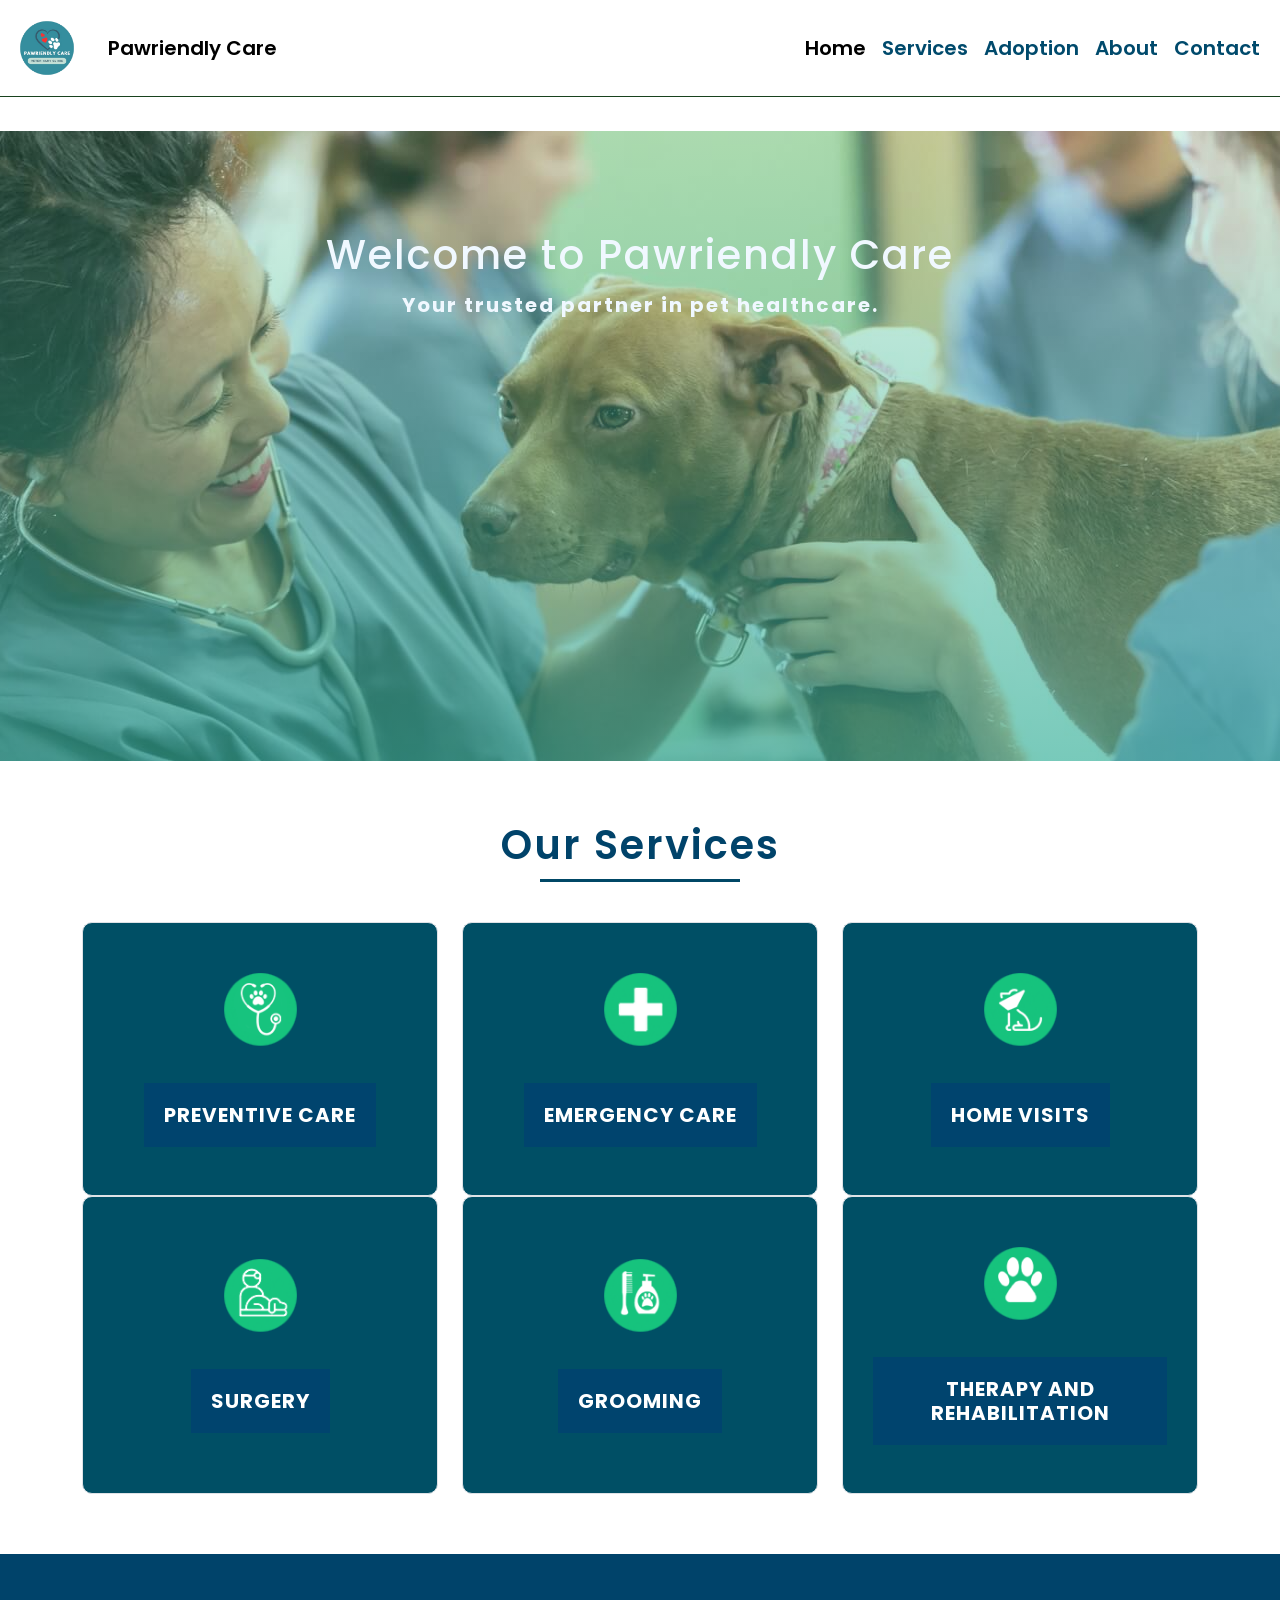
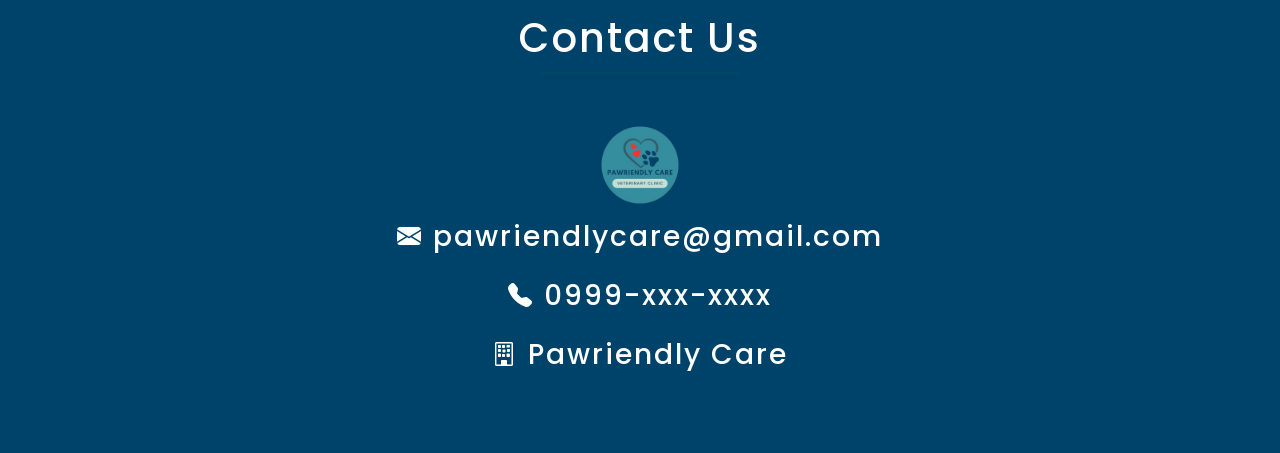
==== CASE STUDY (PAWRIENDLY CARE)/index.html @ e3a17470 "Add files via upload" ====
<!doctype html>
<html lang="en">

<head>
  <meta charset="utf-8">
  <meta name="viewport" content="width=device-width, initial-scale=1">
  <title>Pawriendly Care</title>
  <link rel="shortcut icon" type="image/x-icon" href="Pics/vetLogo.png">
  <link href="https://cdn.jsdelivr.net/npm/bootstrap@5.3.3/dist/css/bootstrap.min.css" rel="stylesheet"
    integrity="sha384-QWTKZyjpPEjISv5WaRU9OFeRpok6YctnYmDr5pNlyT2bRjXh0JMhjY6hW+ALEwIH" crossorigin="anonymous">
  <link
    href="https://fonts.googleapis.com/css2?family=Poppins:ital,wght@0,100;0,200;0,300;0,400;0,500;0,600;0,700;0,800&display=swap"
    rel="stylesheet">
  <link rel="stylesheet" href="https://cdn.jsdelivr.net/npm/bootstrap-icons@1.3.0/font/bootstrap-icons.css">
  <link rel="stylesheet" href="style.css">
  <script src="https://cdn.jsdelivr.net/npm/bootstrap@5.3.3/dist/js/bootstrap.bundle.min.js"
    integrity="sha384-YvpcrYf0tY3lHB60NNkmXc5s9fDVZLESaAA55NDzOxhy9GkcIdslK1eN7N6jIeHz" crossorigin="anonymous"></script>
</head>

<body data-bs-spy="scroll" data-bs-target=".navbar">
  <!-- Navigation -->
  <nav class="navbar navbar-expand-lg navbar-light bg-white">
    <div class="container-fluid">
      <a class="navbar-brand" href="#">
        <img class="icon" src="Pics/vetLogo.png" style="height: 70px; width: 70px;" alt="Logo">
        <a class="nav-link" href="index.html" style="color: black;">Pawriendly Care</a>
      </a>
      <button class="navbar-toggler" type="button" data-bs-toggle="collapse" data-bs-target="#navbarNav"
        aria-controls="navbarNav" aria-expanded="false" aria-label="Toggle navigation">
        <span class="navbar-toggler-icon"></span>
      </button>
      <div class="collapse navbar-collapse sticky-bar" id="navbarNav">
        <ul class="navbar-nav ms-auto">
          <li class="nav-item">
            <a class="nav-link" href="index.html#home">Home</a>
          </li>
          <li class="nav-item">
            <a class="nav-link" href="index.html#services">Services</a>
          </li>
          <li class="nav-item">
            <a class="nav-link" href="adoption.html#adoption">Adoption</a>
          </li>
          <li class="nav-item">
            <a class="nav-link" href="about.html#about">About</a>
          </li>
          <li class="nav-item">
            <a class="nav-link" href="index.html#contact">Contact</a>
          </li>
        </ul>
      </div>
    </div>
  </nav>
  

  <section id="home">
    <div class="container">
      <div class="row">
        <div class="col-12">
          <h1>Welcome to Pawriendly Care</h1>
          <p>Your trusted partner in pet healthcare.</p>
        </div>
      </div>
    </div>
  </section>

  <section id="services">
    <div class="container">
      <div class="row">
        <div class="col-12 section-intro">
          <h1 style="color: #00436a; font-weight: 600;">Our Services</h1>
          <div class="hline"></div>
        </div>
      </div>
      <div class="row">
        <!-- Service boxes here -->
        <div class="col-md-4">
          <div class="icon-box" data-service="Preventive Care" data-bs-toggle="modal" data-bs-target="#serviceModal">
            <img src="Pics/icon_PREVENTIVE-CARE.png" alt="Preventive Care Icon" style="width: 90px; height: 90px; margin-bottom: 15px;">
            <h4>Preventive Care</h4>
          </div>
        </div>
        <div class="col-md-4">
          <div class="icon-box" data-service="Emergency Care" data-bs-toggle="modal" data-bs-target="#serviceModal">
            <img src="Pics/icon_EMERGENCY.png" alt="Emergency Icon" style="width: 90px; height: 90px; margin-bottom: 15px;">
            <h4>Emergency Care</h4>
          </div>
        </div>
        <div class="col-md-4">
          <div class="icon-box" data-service="Home Visits" data-bs-toggle="modal" data-bs-target="#serviceModal">
            <img src="Pics/icon_OUTPATIENT-INPATIENT.png" alt="Home Visits Icon" style="width: 90px; height: 90px; margin-bottom: 15px;">
            <h4>Home Visits</h4>
          </div>
        </div>
        <div class="col-md-4">
          <div class="icon-box" data-service="Surgery" data-bs-toggle="modal" data-bs-target="#serviceModal">
            <img src="Pics/icon_SURGERY.png" alt="Surgery Icon" style="width: 90px; height: 90px; margin-bottom: 15px;">
            <h4>Surgery</h4>
          </div>
        </div>
        <div class="col-md-4">
          <div class="icon-box" data-service="Grooming" data-bs-toggle="modal" data-bs-target="#serviceModal">
            <img src="Pics/icon_GROOMING.png" alt="Grooming Icon" style="width: 90px; height: 90px; margin-bottom: 15px;">
            <h4>Grooming</h4>
          </div>
        </div>
        <div class="col-md-4">
          <div class="icon-box" data-service="Therapy and Rehabilitation" data-bs-toggle="modal" data-bs-target="#serviceModal">
            <img src="Pics/icon_REHAB.png" alt="Rehab Icon" style="width: 90px; height: 90px; margin-bottom: 15px;">
            <h4>Therapy and Rehabilitation</h4>
          </div>
        </div>
      </div>
    </div>
  </section>
  <section id="contact">
    <div class="container">
      <div class="row">
        <div class="col-12 section-intro">
          <h1>Contact Us</h1>
          <div class="hline"></div>
        </div>
      </div>
      <div class="row">
        <div class="col-md-12 text-center">
          <img class="icon" src="./Pics/vetLogo.png" style="height: 100px; width: 100px;" alt="Logo">
          <div class="d-flex align-items-center justify-content-center mb-3">
            <i class="bi bi-envelope-fill" style="font-size: 1.5rem; margin-right: 10px;"></i>
            <h3 class="m-0">pawriendlycare@gmail.com</h3>
          </div>
          <div class="d-flex align-items-center justify-content-center mb-3">
            <i class="bi bi-telephone-fill" style="font-size: 1.5rem; margin-right: 10px;"></i>
            <h3 class="m-0">0999-xxx-xxxx</h3>
          </div>
          <div class="d-flex align-items-center justify-content-center mb-3">
            <i class="bi bi-building" style="font-size: 1.5rem; margin-right: 10px;"></i>
            <h3 class="m-0">Pawriendly Care</h3>
          </div>
        </div>
      </div>
    </div>
  </section>
  
  <link rel="stylesheet" href="https://cdn.jsdelivr.net/npm/bootstrap-icons/font/bootstrap-icons.css">
  
  <!-- Service Modal -->
  <div class="modal fade" id="serviceModal" tabindex="-1" aria-labelledby="serviceModalLabel" aria-hidden="true">
    <div class="modal-dialog">
      <div class="modal-content">
        <div class="modal-header">
          <h5 class="modal-title" id="serviceModalLabel">Service</h5>
          <button type="button" class="btn-close" data-bs-dismiss="modal" aria-label="Close"></button>
        </div>
        <div class="modal-body" id="serviceModalBody">
          <!-- Service description will be injected here by JavaScript -->
        </div>
        <div class="modal-footer">
          <button type="button" class="btn btn-primary" id="viewBranchesButton" data-bs-toggle="modal"
            data-bs-target="#branchModal" style="display: none;">View Branches</button>
        </div>
      </div>
    </div>
  </div>

  <!-- Branch Modal -->
  <div class="modal fade" id="branchModal" tabindex="-1" aria-labelledby="branchModalLabel" aria-hidden="true">
    <div class="modal-dialog">
      <div class="modal-content">
        <div class="modal-header">
          <h5 class="modal-title" id="branchModalLabel">Branches</h5>
          <button type="button" class="btn-close" data-bs-dismiss="modal" aria-label="Close"></button>
        </div>
        <div class="modal-body" id="branchModalBody">
          <!-- Branch information will be injected here by JavaScript -->
        </div>
      </div>
    </div>
  </div>

  <script>
    const serviceDescriptions = {
      "Preventive Care": {
        description: "Prevention is the key to your pet’s health. Our wellness programs start with a comprehensive physical exam and includes a vaccination program, internal and external parasite control and prevention, and advice on general pet care and nutrition for all life stages.",
        image: "Pics/preventive_care.jpg"
      },
      "Emergency Care": {
        description: "We provide 24/7 emergency care services to handle any urgent medical needs your pet may have. If your pet is experiencing a life-threatening emergency and needs to be seen immediately. Our veterinarian on duty can assess the nature of the emergency and give you advice while you are on your way. Emergency fees apply. View our Branches",
        image: "Pics/emergency_care.jpg"
      },
      "Home Visits": {
        description: "Our home visit services allow your pet to receive veterinary care in the comfort of your home.In general, we recommend you visit a comprehensively equipped and staffed practice near you if your pet is ill. However, we do understand there are occasions where this might not be possible. To help make life less stressful for everyone, we offer visits at home to ensure your pet receives exceptional care, no matter the circumstance.",
        image: "Pics/home_visits.jpg"
      },
      "Surgery": {
        description: "Our teams of veterinary surgeons perform routine elective procedures like spaying and neutering, as well as complicated soft-tissue and orthopedic surgeries, following the strictest surgical guidelines to minimize risks and complications and to produce positive outcomes.",
        image: "Pics/surgery.jpg"
      },
      "Grooming": {
        description: "We offer comprehensive grooming packages for both dogs and cats, as well as short- and long-term accommodation packages for owners who need to leave their pets in our care temporarily. We also have in-house pet stores that are one-stop shops for all pet needs, from food to accessories.",
        image: "Pics/grooming.jpg"
      },
      "Therapy and Rehabilitation": {
        description: "We have different programs to increase mobility, reduce pain and promote healing from surgery, injury or chronic conditions. Should clients prefer non-invasive, drug-free treatments for their pets, we recommend procedures such as laser therapy, ultrasound therapy, hydrotherapy and electrostimulation.",
        image: "Pics/therapy_rehabilitation.jpg"
      }
    };

    const branchInformation = {
      "Preventive Care": "<ul><li>Duhone Pawriendly Care Clinic</li><li>Manila Clinic</li><li>Eastwood Clinic</li><li>Bulacan Clinic</li></ul>",
      "Emergency Care": "<ul><li>Duhone Pawriendly Care Clinic</li><li>Manila Clinic</li><li>Eastwood Clinic</li></ul>",
      "Home Visits": "<ul><li>Duhone Pawriendly Care Clinic</li><li>Eastwood Clinic</li><li>Bulacan Clinic</li></ul>",
      "Surgery": "<ul><li>Duhone Pawriendly Care Clinic</li><li>Manila Clinic</li><li>Eastwood Clinic</li></ul>",
      "Grooming": "<ul><li>Duhone Pawriendly Care Clinic</li><li>Eastwood Clinic</li><li>Bulacan Clinic</li></ul>",
      "Therapy and Rehabilitation": "<ul><li>Duhone Pawriendly Care Clinic</li><li>Eastwood Clinic</li><li>Manila Clinic</li><li>Bulacan Clinic</li></ul>"
    };

    document.getElementById('serviceModal').addEventListener('show.bs.modal', function (event) {
      const button = event.relatedTarget;
      const service = button.getAttribute('data-service');
      const modalTitle = document.getElementById('serviceModalLabel');
      const modalBody = document.getElementById('serviceModalBody');
      const viewBranchesButton = document.getElementById('viewBranchesButton');
      

      modalTitle.textContent = service;
      modalBody.innerHTML = `<p>${serviceDescriptions[service].description}</p><img src="${serviceDescriptions[service].image}" alt="${service}" class="img-fluid">`;
      viewBranchesButton.style.display = 'inline-block';
      viewBranchesButton.setAttribute('data-service', service);
      
    });

    document.getElementById('branchModal').addEventListener('show.bs.modal', function (event) {
      const button = event.relatedTarget;
      const service = button.getAttribute('data-service');
      const modalTitle = document.getElementById('branchModalLabel');
      const modalBody = document.getElementById('branchModalBody');
      
      modalTitle.textContent = `${service} - Branches`;
      modalBody.innerHTML = branchInformation[service];
    });

    document.getElementById('bookNowButton').addEventListener('click', function () {
      const service = this.getAttribute('data-service');
      const bookingPage = `${service.replace(/ /g, "_").toLowerCase()}_booking.html`;
      window.location.href = bookingPage;
    });
  </script>
</body>

</html>
---- CASE STUDY (PAWRIENDLY CARE)/style.css ----
@import url('https://fonts.googleapis.com/css2?family=Poppins:ital,wght@0,100;0,200;0,300;0,400;0,500;0,600;0,700;0,800;0,900;1,100;1,200;1,300;1,400;1,500;1,600;1,700;1,800;1,900&display=swap');

body {
    line-height: 1.8;
    color: aliceblue;
    font-size: 20px;
    font-family: 'Poppins';
}

h4, h5, h6 {
    font-weight: 700;
    padding: 20px;
    margin:10 px auto 0 auto;
    background-color: #00446e;
    letter-spacing: 1px;
    text-transform: uppercase;
    color: rgb(255, 255, 255);
}
a {
    font-weight: 500;;
    transition: all 0.5s ease;
    font-family: 'Poppins';
}

a:hover {
    animation: hoverEffect 0.2s forwards;
}

img {
    width: 100%;
}

small {
    font-size: 12px;
    letter-spacing: 2px;
    font-weight: 700;
} 

section {
    padding-top: 60px;
    letter-spacing: 2px;
    font-weight: 700;
    animation: fadeIn 2s ease-in;
}

#home {
    min-height: 70vh;
    background: linear-gradient(rgba(143, 234, 155, 0.173), #37af9bc7), url(Pics/vet3.jpg);
    background-size: cover;
    background-position: center;
    background-attachment: fixed;
    background-repeat: no-repeat;   
    font-family: 'Poppins';
}

.logo {
    transform: scale(23px);
    animation: bounce 2s infinite;
}

.section-intro.hline {
    width:70px;
    height:80px;
    background-color: rgb(1, 83, 88);

}

#services {
    padding: 50px 0; 
    background-color: #2b7991; 
    text-align: center;
  }
  .hline {
    width: 200px;
    height: 3px;
    background: #004766;
    margin: 10px auto 0 auto;
  }
  body {
    font-family: 'Poppins', sans-serif;
    font-weight: 600;
  }

  .navbar {
    border-bottom: 1px solid #18421e;
    position: fixed; /* Change position to fixed */
    top: 0;
    width: 100%;
    z-index: 1030;
    background-color: #ffffff; /* Added background color */
}

.navbar-brand {
    display: flex;
    align-items: center;
    color: #004a6c; /* Changed navbar brand color */
    font-weight: 700; /* Added font weight */
}

.navbar-brand img {
    margin-right: 10px;
}

.navbar-nav .nav-link {
    transition: color 0.3s;
    color: #004a6c; /* Changed nav link color */
    font-weight: 600; /* Added font weight */
}

.navbar-nav .nav-link:hover {
    color: #007bff;
}

.navbar-light .navbar .nav-link.active {
    color: #67ad67;
}


body {
    padding-top: 56px; /* Adjust according to your navbar height */
}

  #home {
    padding: 100px 0;
    background-color: #0400f9;
    text-align: center;
    margin-top: 75px;
  }

  #services {
    padding: 60px 0;
    background-color: #ffffff;
  }

  .section-intro {
    margin-bottom: 40px;
    text-align: center;
  }

  .icon-box {
    display: flex;
    flex-direction: column;
    justify-content: center;
    align-items: center;
    background-color: #004f65;
    border: 1px solid #dee2e6;
    border-radius: 10px;
    padding: 30px;
    margin-bottom: 20px;
    text-align: center;
    cursor: pointer;
    transition: transform 0.2s;
    height: 100%;
    color: #333;
  }

  .icon-box:hover {
    transform: scale(1.05);
  }

  .icon-box i {
    font-size: 2rem;
    margin-bottom: 15px;
  }

  .icon-box h4 {
    margin-top: 15px;
    font-size: 1.25rem;
  }

  #about,
  #contact {
    padding: 60px 0;
    background-color: #00436a;
    color: white;
  }

  .modal-body {
    color: black;
    font-weight: 500;
  }
  

/* Keyframes for animations */

@keyframes fadeIn {
    from {
        opacity: 0;
    }
    to {
        opacity: 1;
    }
}

@keyframes slideIn {
    from {
        transform: translateX(-100%);
        opacity: 0;
    }
    to {
        transform: translateX(0);
        opacity: 1;
    }
}

@keyframes bounce {
    0%, 20%, 50%, 80%, 100% {
        transform: translateY(0);
    }
    40% {
        transform: translateY(-30px);
    }
    60% {
        transform: translateY(-15px);
    }
}

@keyframes hoverEffect {
    from {
        color: rgb(0, 129, 151);
    }
    to {
        color: rgb(103, 173, 103);
    }
}
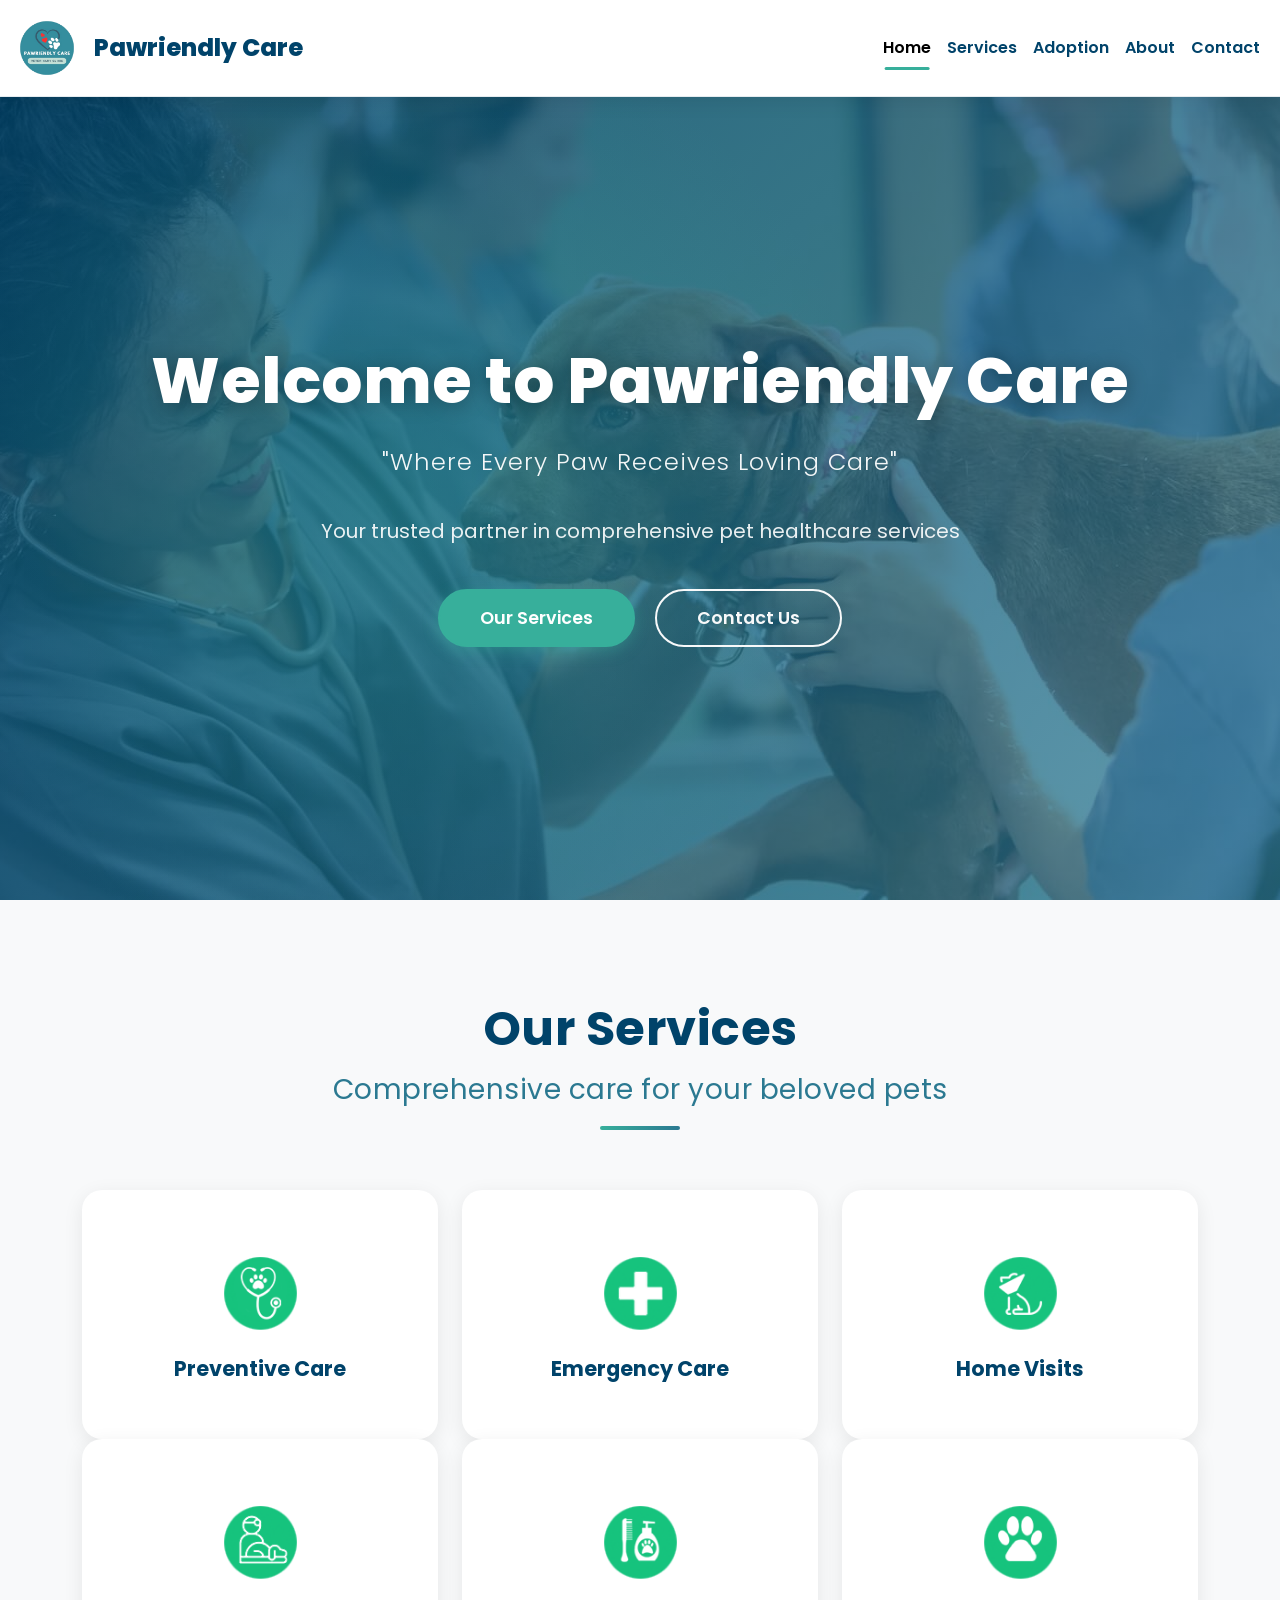
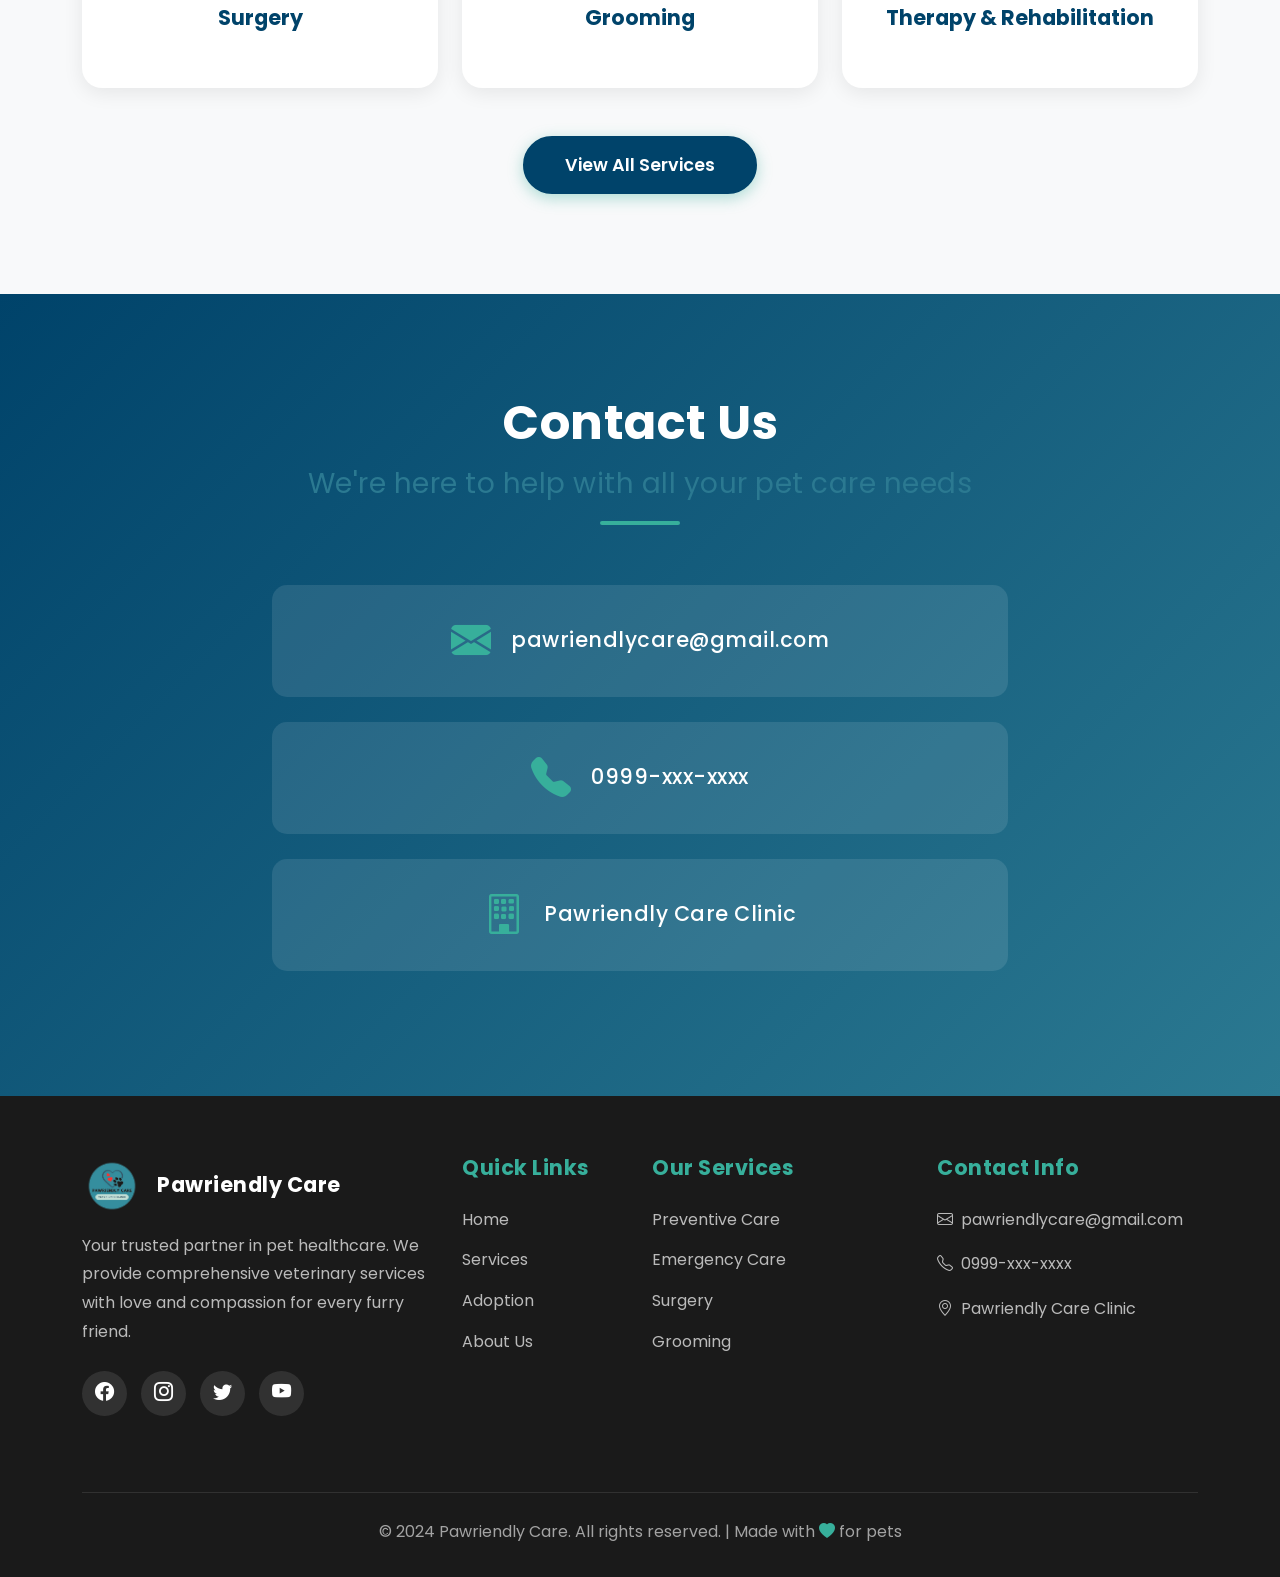
==== commit aa156ddc: "MEH" ====
--- a/CASE STUDY (PAWRIENDLY CARE)/index.html
+++ b/CASE STUDY (PAWRIENDLY CARE)/index.html
@@ -1,249 +1,319 @@
-<!doctype html>
-<html lang="en">
-
-<head>
-  <meta charset="utf-8">
-  <meta name="viewport" content="width=device-width, initial-scale=1">
-  <title>Pawriendly Care</title>
-  <link rel="shortcut icon" type="image/x-icon" href="Pics/vetLogo.png">
-  <link href="https://cdn.jsdelivr.net/npm/bootstrap@5.3.3/dist/css/bootstrap.min.css" rel="stylesheet"
-    integrity="sha384-QWTKZyjpPEjISv5WaRU9OFeRpok6YctnYmDr5pNlyT2bRjXh0JMhjY6hW+ALEwIH" crossorigin="anonymous">
-  <link
-    href="https://fonts.googleapis.com/css2?family=Poppins:ital,wght@0,100;0,200;0,300;0,400;0,500;0,600;0,700;0,800&display=swap"
-    rel="stylesheet">
-  <link rel="stylesheet" href="https://cdn.jsdelivr.net/npm/bootstrap-icons@1.3.0/font/bootstrap-icons.css">
-  <link rel="stylesheet" href="style.css">
-  <script src="https://cdn.jsdelivr.net/npm/bootstrap@5.3.3/dist/js/bootstrap.bundle.min.js"
-    integrity="sha384-YvpcrYf0tY3lHB60NNkmXc5s9fDVZLESaAA55NDzOxhy9GkcIdslK1eN7N6jIeHz" crossorigin="anonymous"></script>
-</head>
-
-<body data-bs-spy="scroll" data-bs-target=".navbar">
-  <!-- Navigation -->
-  <nav class="navbar navbar-expand-lg navbar-light bg-white">
-    <div class="container-fluid">
-      <a class="navbar-brand" href="#">
-        <img class="icon" src="Pics/vetLogo.png" style="height: 70px; width: 70px;" alt="Logo">
-        <a class="nav-link" href="index.html" style="color: black;">Pawriendly Care</a>
-      </a>
-      <button class="navbar-toggler" type="button" data-bs-toggle="collapse" data-bs-target="#navbarNav"
-        aria-controls="navbarNav" aria-expanded="false" aria-label="Toggle navigation">
-        <span class="navbar-toggler-icon"></span>
-      </button>
-      <div class="collapse navbar-collapse sticky-bar" id="navbarNav">
-        <ul class="navbar-nav ms-auto">
-          <li class="nav-item">
-            <a class="nav-link" href="index.html#home">Home</a>
-          </li>
-          <li class="nav-item">
-            <a class="nav-link" href="index.html#services">Services</a>
-          </li>
-          <li class="nav-item">
-            <a class="nav-link" href="adoption.html#adoption">Adoption</a>
-          </li>
-          <li class="nav-item">
-            <a class="nav-link" href="about.html#about">About</a>
-          </li>
-          <li class="nav-item">
-            <a class="nav-link" href="index.html#contact">Contact</a>
-          </li>
-        </ul>
-      </div>
-    </div>
-  </nav>
-  
-
-  <section id="home">
-    <div class="container">
-      <div class="row">
-        <div class="col-12">
-          <h1>Welcome to Pawriendly Care</h1>
-          <p>Your trusted partner in pet healthcare.</p>
-        </div>
-      </div>
-    </div>
-  </section>
-
-  <section id="services">
-    <div class="container">
-      <div class="row">
-        <div class="col-12 section-intro">
-          <h1 style="color: #00436a; font-weight: 600;">Our Services</h1>
-          <div class="hline"></div>
-        </div>
-      </div>
-      <div class="row">
-        <!-- Service boxes here -->
-        <div class="col-md-4">
-          <div class="icon-box" data-service="Preventive Care" data-bs-toggle="modal" data-bs-target="#serviceModal">
-            <img src="Pics/icon_PREVENTIVE-CARE.png" alt="Preventive Care Icon" style="width: 90px; height: 90px; margin-bottom: 15px;">
-            <h4>Preventive Care</h4>
-          </div>
-        </div>
-        <div class="col-md-4">
-          <div class="icon-box" data-service="Emergency Care" data-bs-toggle="modal" data-bs-target="#serviceModal">
-            <img src="Pics/icon_EMERGENCY.png" alt="Emergency Icon" style="width: 90px; height: 90px; margin-bottom: 15px;">
-            <h4>Emergency Care</h4>
-          </div>
-        </div>
-        <div class="col-md-4">
-          <div class="icon-box" data-service="Home Visits" data-bs-toggle="modal" data-bs-target="#serviceModal">
-            <img src="Pics/icon_OUTPATIENT-INPATIENT.png" alt="Home Visits Icon" style="width: 90px; height: 90px; margin-bottom: 15px;">
-            <h4>Home Visits</h4>
-          </div>
-        </div>
-        <div class="col-md-4">
-          <div class="icon-box" data-service="Surgery" data-bs-toggle="modal" data-bs-target="#serviceModal">
-            <img src="Pics/icon_SURGERY.png" alt="Surgery Icon" style="width: 90px; height: 90px; margin-bottom: 15px;">
-            <h4>Surgery</h4>
-          </div>
-        </div>
-        <div class="col-md-4">
-          <div class="icon-box" data-service="Grooming" data-bs-toggle="modal" data-bs-target="#serviceModal">
-            <img src="Pics/icon_GROOMING.png" alt="Grooming Icon" style="width: 90px; height: 90px; margin-bottom: 15px;">
-            <h4>Grooming</h4>
-          </div>
-        </div>
-        <div class="col-md-4">
-          <div class="icon-box" data-service="Therapy and Rehabilitation" data-bs-toggle="modal" data-bs-target="#serviceModal">
-            <img src="Pics/icon_REHAB.png" alt="Rehab Icon" style="width: 90px; height: 90px; margin-bottom: 15px;">
-            <h4>Therapy and Rehabilitation</h4>
-          </div>
-        </div>
-      </div>
-    </div>
-  </section>
-  <section id="contact">
-    <div class="container">
-      <div class="row">
-        <div class="col-12 section-intro">
-          <h1>Contact Us</h1>
-          <div class="hline"></div>
-        </div>
-      </div>
-      <div class="row">
-        <div class="col-md-12 text-center">
-          <img class="icon" src="./Pics/vetLogo.png" style="height: 100px; width: 100px;" alt="Logo">
-          <div class="d-flex align-items-center justify-content-center mb-3">
-            <i class="bi bi-envelope-fill" style="font-size: 1.5rem; margin-right: 10px;"></i>
-            <h3 class="m-0">pawriendlycare@gmail.com</h3>
-          </div>
-          <div class="d-flex align-items-center justify-content-center mb-3">
-            <i class="bi bi-telephone-fill" style="font-size: 1.5rem; margin-right: 10px;"></i>
-            <h3 class="m-0">0999-xxx-xxxx</h3>
-          </div>
-          <div class="d-flex align-items-center justify-content-center mb-3">
-            <i class="bi bi-building" style="font-size: 1.5rem; margin-right: 10px;"></i>
-            <h3 class="m-0">Pawriendly Care</h3>
-          </div>
-        </div>
-      </div>
-    </div>
-  </section>
-  
-  <link rel="stylesheet" href="https://cdn.jsdelivr.net/npm/bootstrap-icons/font/bootstrap-icons.css">
-  
-  <!-- Service Modal -->
-  <div class="modal fade" id="serviceModal" tabindex="-1" aria-labelledby="serviceModalLabel" aria-hidden="true">
-    <div class="modal-dialog">
-      <div class="modal-content">
-        <div class="modal-header">
-          <h5 class="modal-title" id="serviceModalLabel">Service</h5>
-          <button type="button" class="btn-close" data-bs-dismiss="modal" aria-label="Close"></button>
-        </div>
-        <div class="modal-body" id="serviceModalBody">
-          <!-- Service description will be injected here by JavaScript -->
-        </div>
-        <div class="modal-footer">
-          <button type="button" class="btn btn-primary" id="viewBranchesButton" data-bs-toggle="modal"
-            data-bs-target="#branchModal" style="display: none;">View Branches</button>
-        </div>
-      </div>
-    </div>
-  </div>
-
-  <!-- Branch Modal -->
-  <div class="modal fade" id="branchModal" tabindex="-1" aria-labelledby="branchModalLabel" aria-hidden="true">
-    <div class="modal-dialog">
-      <div class="modal-content">
-        <div class="modal-header">
-          <h5 class="modal-title" id="branchModalLabel">Branches</h5>
-          <button type="button" class="btn-close" data-bs-dismiss="modal" aria-label="Close"></button>
-        </div>
-        <div class="modal-body" id="branchModalBody">
-          <!-- Branch information will be injected here by JavaScript -->
-        </div>
-      </div>
-    </div>
-  </div>
-
-  <script>
-    const serviceDescriptions = {
-      "Preventive Care": {
-        description: "Prevention is the key to your pet’s health. Our wellness programs start with a comprehensive physical exam and includes a vaccination program, internal and external parasite control and prevention, and advice on general pet care and nutrition for all life stages.",
-        image: "Pics/preventive_care.jpg"
-      },
-      "Emergency Care": {
-        description: "We provide 24/7 emergency care services to handle any urgent medical needs your pet may have. If your pet is experiencing a life-threatening emergency and needs to be seen immediately. Our veterinarian on duty can assess the nature of the emergency and give you advice while you are on your way. Emergency fees apply. View our Branches",
-        image: "Pics/emergency_care.jpg"
-      },
-      "Home Visits": {
-        description: "Our home visit services allow your pet to receive veterinary care in the comfort of your home.In general, we recommend you visit a comprehensively equipped and staffed practice near you if your pet is ill. However, we do understand there are occasions where this might not be possible. To help make life less stressful for everyone, we offer visits at home to ensure your pet receives exceptional care, no matter the circumstance.",
-        image: "Pics/home_visits.jpg"
-      },
-      "Surgery": {
-        description: "Our teams of veterinary surgeons perform routine elective procedures like spaying and neutering, as well as complicated soft-tissue and orthopedic surgeries, following the strictest surgical guidelines to minimize risks and complications and to produce positive outcomes.",
-        image: "Pics/surgery.jpg"
-      },
-      "Grooming": {
-        description: "We offer comprehensive grooming packages for both dogs and cats, as well as short- and long-term accommodation packages for owners who need to leave their pets in our care temporarily. We also have in-house pet stores that are one-stop shops for all pet needs, from food to accessories.",
-        image: "Pics/grooming.jpg"
-      },
-      "Therapy and Rehabilitation": {
-        description: "We have different programs to increase mobility, reduce pain and promote healing from surgery, injury or chronic conditions. Should clients prefer non-invasive, drug-free treatments for their pets, we recommend procedures such as laser therapy, ultrasound therapy, hydrotherapy and electrostimulation.",
-        image: "Pics/therapy_rehabilitation.jpg"
-      }
-    };
-
-    const branchInformation = {
-      "Preventive Care": "<ul><li>Duhone Pawriendly Care Clinic</li><li>Manila Clinic</li><li>Eastwood Clinic</li><li>Bulacan Clinic</li></ul>",
-      "Emergency Care": "<ul><li>Duhone Pawriendly Care Clinic</li><li>Manila Clinic</li><li>Eastwood Clinic</li></ul>",
-      "Home Visits": "<ul><li>Duhone Pawriendly Care Clinic</li><li>Eastwood Clinic</li><li>Bulacan Clinic</li></ul>",
-      "Surgery": "<ul><li>Duhone Pawriendly Care Clinic</li><li>Manila Clinic</li><li>Eastwood Clinic</li></ul>",
-      "Grooming": "<ul><li>Duhone Pawriendly Care Clinic</li><li>Eastwood Clinic</li><li>Bulacan Clinic</li></ul>",
-      "Therapy and Rehabilitation": "<ul><li>Duhone Pawriendly Care Clinic</li><li>Eastwood Clinic</li><li>Manila Clinic</li><li>Bulacan Clinic</li></ul>"
-    };
-
-    document.getElementById('serviceModal').addEventListener('show.bs.modal', function (event) {
-      const button = event.relatedTarget;
-      const service = button.getAttribute('data-service');
-      const modalTitle = document.getElementById('serviceModalLabel');
-      const modalBody = document.getElementById('serviceModalBody');
-      const viewBranchesButton = document.getElementById('viewBranchesButton');
-      
-
-      modalTitle.textContent = service;
-      modalBody.innerHTML = `<p>${serviceDescriptions[service].description}</p><img src="${serviceDescriptions[service].image}" alt="${service}" class="img-fluid">`;
-      viewBranchesButton.style.display = 'inline-block';
-      viewBranchesButton.setAttribute('data-service', service);
-      
-    });
-
-    document.getElementById('branchModal').addEventListener('show.bs.modal', function (event) {
-      const button = event.relatedTarget;
-      const service = button.getAttribute('data-service');
-      const modalTitle = document.getElementById('branchModalLabel');
-      const modalBody = document.getElementById('branchModalBody');
-      
-      modalTitle.textContent = `${service} - Branches`;
-      modalBody.innerHTML = branchInformation[service];
-    });
-
-    document.getElementById('bookNowButton').addEventListener('click', function () {
-      const service = this.getAttribute('data-service');
-      const bookingPage = `${service.replace(/ /g, "_").toLowerCase()}_booking.html`;
-      window.location.href = bookingPage;
-    });
-  </script>
-</body>
-
-</html>
+<!doctype html>
+<html lang="en">
+
+<head>
+    <meta charset="utf-8">
+    <meta name="viewport" content="width=device-width, initial-scale=1">
+    <title>Pawriendly Care - Your Trusted Pet Healthcare Partner</title>
+    <link rel="shortcut icon" type="image/x-icon" href="Pics/vetLogo.png">
+    <link href="https://cdn.jsdelivr.net/npm/bootstrap@5.3.3/dist/css/bootstrap.min.css" rel="stylesheet"
+        integrity="sha384-QWTKZyjpPEjISv5WaRU9OFeRpok6YctnYmDr5pNlyT2bRjXh0JMhjY6hW+ALEwIH" crossorigin="anonymous">
+    <link
+        href="https://fonts.googleapis.com/css2?family=Poppins:ital,wght@0,100;0,200;0,300;0,400;0,500;0,600;0,700;0,800&display=swap"
+        rel="stylesheet">
+    <link rel="stylesheet" href="https://cdn.jsdelivr.net/npm/bootstrap-icons@1.3.0/font/bootstrap-icons.css">
+    <link rel="stylesheet" href="style.css">
+    <script src="https://cdn.jsdelivr.net/npm/bootstrap@5.3.3/dist/js/bootstrap.bundle.min.js"
+        integrity="sha384-YvpcrYf0tY3lHB60NNkmXc5s9fDVZLESaAA55NDzOxhy9GkcIdslK1eN7N6jIeHz"
+        crossorigin="anonymous"></script>
+</head>
+
+<body>
+    <!-- Navigation -->
+    <nav class="navbar navbar-expand-lg navbar-light bg-white">
+        <div class="container-fluid">
+            <a class="navbar-brand" href="index.html">
+                <img class="icon" src="Pics/vetLogo.png" style="height: 70px; width: 70px;" alt="Logo">
+                Pawriendly Care
+            </a>
+            <button class="navbar-toggler" type="button" data-bs-toggle="collapse" data-bs-target="#navbarNav"
+                aria-controls="navbarNav" aria-expanded="false" aria-label="Toggle navigation">
+                <span class="navbar-toggler-icon"></span>
+            </button>
+            <div class="collapse navbar-collapse sticky-bar" id="navbarNav">
+                <ul class="navbar-nav ms-auto">
+                    <li class="nav-item">
+                        <a class="nav-link active" aria-current="page" href="index.html">Home</a>
+                    </li>
+                    <li class="nav-item">
+                        <a class="nav-link" href="services.html">Services</a>
+                    </li>
+                    <li class="nav-item">
+                        <a class="nav-link" href="adoption.html">Adoption</a>
+                    </li>
+                    <li class="nav-item">
+                        <a class="nav-link" href="about.html">About</a>
+                    </li>
+                    <li class="nav-item">
+                        <a class="nav-link" href="#contact">Contact</a>
+                    </li>
+                </ul>
+            </div>
+        </div>
+    </nav>
+
+    <!-- Hero Section -->
+    <section id="home">
+        <div class="container">
+            <div class="row justify-content-center">
+                <div class="col-12 text-center">
+                    <h1>Welcome to Pawriendly Care</h1>
+                    <p class="slogan">"Where Every Paw Receives Loving Care"</p>
+                    <p class="subtitle">Your trusted partner in comprehensive pet healthcare services</p>
+                    <div class="mt-4">
+                        <a href="services.html" class="btn btn-primary me-3">Our Services</a>
+                        <a href="#contact" class="btn btn-outline-light">Contact Us</a>
+                    </div>
+                </div>
+            </div>
+        </div>
+    </section>
+
+    <!-- Services Preview Section -->
+    <section id="services">
+        <div class="container">
+            <div class="row">
+                <div class="col-12 section-intro">
+                    <h1>Our Services</h1>
+                    <h3>Comprehensive care for your beloved pets</h3>
+                    <div class="hline"></div>
+                </div>
+            </div>
+            <div class="row">
+                <div class="col-lg-4 col-md-6">
+                    <div class="icon-box" data-service="Preventive Care" data-bs-toggle="modal"
+                        data-bs-target="#serviceModal">
+                        <img src="Pics/icon_PREVENTIVE-CARE.png" alt="Preventive Care Icon"
+                            style="width: 90px; height: 90px;">
+                        <h4>Preventive Care</h4>
+                    </div>
+                </div>
+                <div class="col-lg-4 col-md-6">
+                    <div class="icon-box" data-service="Emergency Care" data-bs-toggle="modal"
+                        data-bs-target="#serviceModal">
+                        <img src="Pics/icon_EMERGENCY.png" alt="Emergency Icon" style="width: 90px; height: 90px;">
+                        <h4>Emergency Care</h4>
+                    </div>
+                </div>
+                <div class="col-lg-4 col-md-6">
+                    <div class="icon-box" data-service="Home Visits" data-bs-toggle="modal"
+                        data-bs-target="#serviceModal">
+                        <img src="Pics/icon_OUTPATIENT-INPATIENT.png" alt="Home Visits Icon"
+                            style="width: 90px; height: 90px;">
+                        <h4>Home Visits</h4>
+                    </div>
+                </div>
+                <div class="col-lg-4 col-md-6">
+                    <div class="icon-box" data-service="Surgery" data-bs-toggle="modal" data-bs-target="#serviceModal">
+                        <img src="Pics/icon_SURGERY.png" alt="Surgery Icon" style="width: 90px; height: 90px;">
+                        <h4>Surgery</h4>
+                    </div>
+                </div>
+                <div class="col-lg-4 col-md-6">
+                    <div class="icon-box" data-service="Grooming" data-bs-toggle="modal"
+                        data-bs-target="#serviceModal">
+                        <img src="Pics/icon_GROOMING.png" alt="Grooming Icon" style="width: 90px; height: 90px;">
+                        <h4>Grooming</h4>
+                    </div>
+                </div>
+                <div class="col-lg-4 col-md-6">
+                    <div class="icon-box" data-service="Therapy and Rehabilitation" data-bs-toggle="modal"
+                        data-bs-target="#serviceModal">
+                        <img src="Pics/icon_REHAB.png" alt="Rehab Icon" style="width: 90px; height: 90px;">
+                        <h4>Therapy & Rehabilitation</h4>
+                    </div>
+                </div>
+            </div>
+            <div class="row mt-5">
+                <div class="col-12 text-center">
+                    <a href="services.html" class="btn btn-primary"
+                        style="background: var(--primary-color); border-color: var(--primary-color);">View All Services</a>
+                </div>
+            </div>
+        </div>
+    </section>
+
+    <!-- Contact Section -->
+    <section id="contact">
+        <div class="container">
+            <div class="row">
+                <div class="col-12 section-intro">
+                    <h1>Contact Us</h1>
+                    <h3>We're here to help with all your pet care needs</h3>
+                    <div class="hline"></div>
+                </div>
+            </div>
+            <div class="row justify-content-center">
+                <div class="col-lg-8">
+                    <div class="contact-item">
+                        <i class="bi bi-envelope-fill"></i>
+                        <h3>pawriendlycare@gmail.com</h3>
+                    </div>
+                    <div class="contact-item">
+                        <i class="bi bi-telephone-fill"></i>
+                        <h3>0999-xxx-xxxx</h3>
+                    </div>
+                    <div class="contact-item">
+                        <i class="bi bi-building"></i>
+                        <h3>Pawriendly Care Clinic</h3>
+                    </div>
+                </div>
+            </div>
+        </div>
+    </section>
+
+    <!-- Footer -->
+    <footer>
+        <div class="container">
+            <div class="row">
+                <div class="col-lg-4 col-md-6 mb-4">
+                    <div class="d-flex align-items-center mb-3">
+                        <img src="Pics/vetLogo.png" alt="Logo" style="height: 60px; width: 60px; margin-right: 15px;">
+                        <h4 style="margin: 0; color: var(--white);">Pawriendly Care</h4>
+                    </div>
+                    <p>Your trusted partner in pet healthcare. We provide comprehensive veterinary services with love
+                        and compassion for every furry friend.</p>
+                    <div class="social-icons mt-4">
+                        <a href="#"><i class="bi bi-facebook"></i></a>
+                        <a href="#"><i class="bi bi-instagram"></i></a>
+                        <a href="#"><i class="bi bi-twitter"></i></a>
+                        <a href="#"><i class="bi bi-youtube"></i></a>
+                    </div>
+                </div>
+                <div class="col-lg-2 col-md-6 mb-4">
+                    <h4>Quick Links</h4>
+                    <a href="index.html">Home</a>
+                    <a href="services.html">Services</a>
+                    <a href="adoption.html">Adoption</a>
+                    <a href="about.html">About Us</a>
+                </div>
+                <div class="col-lg-3 col-md-6 mb-4">
+                    <h4>Our Services</h4>
+                    <a href="services.html">Preventive Care</a>
+                    <a href="services.html">Emergency Care</a>
+                    <a href="services.html">Surgery</a>
+                    <a href="services.html">Grooming</a>
+                </div>
+                <div class="col-lg-3 col-md-6 mb-4">
+                    <h4>Contact Info</h4>
+                    <p><i class="bi bi-envelope me-2"></i>pawriendlycare@gmail.com</p>
+                    <p><i class="bi bi-telephone me-2"></i>0999-xxx-xxxx</p>
+                    <p><i class="bi bi-geo-alt me-2"></i>Pawriendly Care Clinic</p>
+                </div>
+            </div>
+            <div class="footer-bottom">
+                <p>&copy; 2024 Pawriendly Care. All rights reserved. | Made with <i class="bi bi-heart-fill"
+                        style="color: var(--accent-color);"></i> for pets</p>
+            </div>
+        </div>
+    </footer>
+
+    <!-- Service Modal -->
+    <div class="modal fade" id="serviceModal" tabindex="-1" aria-labelledby="serviceModalLabel" aria-hidden="true">
+        <div class="modal-dialog">
+            <div class="modal-content">
+                <div class="modal-header">
+                    <h5 class="modal-title" id="serviceModalLabel">Service</h5>
+                    <button type="button" class="btn-close" data-bs-dismiss="modal" aria-label="Close"></button>
+                </div>
+                <div class="modal-body" id="serviceModalBody">
+                </div>
+                <div class="modal-footer">
+                    <button type="button" class="btn btn-primary" id="viewBranchesButton" data-bs-toggle="modal"
+                        data-bs-target="#branchModal" style="display: none;">View Branches</button>
+                    <button type="button" class="btn btn-secondary" data-bs-dismiss="modal">Close</button>
+                </div>
+            </div>
+        </div>
+    </div>
+
+    <!-- Branch Modal -->
+    <div class="modal fade" id="branchModal" tabindex="-1" aria-labelledby="branchModalLabel" aria-hidden="true">
+        <div class="modal-dialog">
+            <div class="modal-content">
+                <div class="modal-header">
+                    <h5 class="modal-title" id="branchModalLabel">Branches</h5>
+                    <button type="button" class="btn-close" data-bs-dismiss="modal" aria-label="Close"></button>
+                </div>
+                <div class="modal-body" id="branchModalBody">
+                </div>
+                <div class="modal-footer">
+                    <button type="button" class="btn btn-secondary" data-bs-dismiss="modal">Close</button>
+                </div>
+            </div>
+        </div>
+    </div>
+
+    <script>
+        const serviceDescriptions = {
+            "Preventive Care": {
+                description: "Prevention is the key to your pet’s health. Our wellness programs start with a comprehensive physical exam and includes a vaccination program, internal and external parasite control and prevention, and advice on general pet care and nutrition for all life stages.",
+                image: "Pics/preventive_care.jpg"
+            },
+            "Emergency Care": {
+                description: "We provide 24/7 emergency care services to handle any urgent medical needs your pet may have. If your pet is experiencing a life-threatening emergency and needs to be seen immediately. Our veterinarian on duty can assess the nature of the emergency and give you advice while you are on your way. Emergency fees apply.",
+                image: "Pics/emergency_care.jpg"
+            },
+            "Home Visits": {
+                description: "Our home visit services allow your pet to receive veterinary care in the comfort of your home. In general, we recommend you visit a comprehensively equipped and staffed practice near you if your pet is ill. However, we do understand there are occasions where this might not be possible. To help make life less stressful for everyone, we offer visits at home to ensure your pet receives exceptional care, no matter the circumstance.",
+                image: "Pics/home_visits.jpg"
+            },
+            "Surgery": {
+                description: "Our teams of veterinary surgeons perform routine elective procedures like spaying and neutering, as well as complicated soft-tissue and orthopedic surgeries, following the strictest surgical guidelines to minimize risks and complications and to produce positive outcomes.",
+                image: "Pics/surgery.jpg"
+            },
+            "Grooming": {
+                description: "We offer comprehensive grooming packages for both dogs and cats, as well as short- and long-term accommodation packages for owners who need to leave their pets in our care temporarily. We also have in-house pet stores that are one-stop shops for all pet needs, from food to accessories.",
+                image: "Pics/grooming.jpg"
+            },
+            "Therapy and Rehabilitation": {
+                description: "We have different programs to increase mobility, reduce pain and promote healing from surgery, injury or chronic conditions. Should clients prefer non-invasive, drug-free treatments for their pets, we recommend procedures such as laser therapy, ultrasound therapy, hydrotherapy and electrostimulation.",
+                image: "Pics/therapy_rehabilitation.jpg"
+            }
+        };
+
+        const branchInformation = {
+            "Preventive Care": "<ul><li>Duhone Pawriendly Care Clinic</li><li>Manila Clinic</li><li>Eastwood Clinic</li><li>Bulacan Clinic</li></ul>",
+            "Emergency Care": "<ul><li>Duhone Pawriendly Care Clinic</li><li>Manila Clinic</li><li>Eastwood Clinic</li></ul>",
+            "Home Visits": "<ul><li>Duhone Pawriendly Care Clinic</li><li>Eastwood Clinic</li><li>Bulacan Clinic</li></ul>",
+            "Surgery": "<ul><li>Duhone Pawriendly Care Clinic</li><li>Manila Clinic</li><li>Eastwood Clinic</li></ul>",
+            "Grooming": "<ul><li>Duhone Pawriendly Care Clinic</li><li>Eastwood Clinic</li><li>Bulacan Clinic</li></ul>",
+            "Therapy and Rehabilitation": "<ul><li>Duhone Pawriendly Care Clinic</li><li>Eastwood Clinic</li><li>Manila Clinic</li><li>Bulacan Clinic</li></ul>"
+        };
+
+        document.getElementById('serviceModal').addEventListener('show.bs.modal', function (event) {
+            const button = event.relatedTarget;
+            const service = button.getAttribute('data-service');
+            const modalTitle = document.getElementById('serviceModalLabel');
+            const modalBody = document.getElementById('serviceModalBody');
+            const viewBranchesButton = document.getElementById('viewBranchesButton');
+
+            modalTitle.textContent = service;
+            modalBody.innerHTML = `<p>${serviceDescriptions[service].description}</p><img src="${serviceDescriptions[service].image}" alt="${service}" class="img-fluid w-100">`;
+            viewBranchesButton.style.display = 'inline-block';
+            viewBranchesButton.setAttribute('data-service', service);
+        });
+
+        document.getElementById('branchModal').addEventListener('show.bs.modal', function (event) {
+            const button = event.relatedTarget;
+            const service = button.getAttribute('data-service');
+            const modalTitle = document.getElementById('branchModalLabel');
+            const modalBody = document.getElementById('branchModalBody');
+
+            modalTitle.textContent = `${service} - Branches`;
+            modalBody.innerHTML = branchInformation[service];
+        });
+
+        // Navbar scroll effect
+        window.addEventListener('scroll', function () {
+            const navbar = document.querySelector('.navbar');
+            if (window.scrollY > 50) {
+                navbar.classList.add('scrolled');
+            } else {
+                navbar.classList.remove('scrolled');
+            }
+        });
+    </script>
+</body>
+
+</html>
--- a/CASE STUDY (PAWRIENDLY CARE)/style.css
+++ b/CASE STUDY (PAWRIENDLY CARE)/style.css
@@ -1,225 +1,592 @@
-@import url('https://fonts.googleapis.com/css2?family=Poppins:ital,wght@0,100;0,200;0,300;0,400;0,500;0,600;0,700;0,800;0,900;1,100;1,200;1,300;1,400;1,500;1,600;1,700;1,800;1,900&display=swap');
-
-body {
-    line-height: 1.8;
-    color: aliceblue;
-    font-size: 20px;
-    font-family: 'Poppins';
-}
-
-h4, h5, h6 {
-    font-weight: 700;
-    padding: 20px;
-    margin:10 px auto 0 auto;
-    background-color: #00446e;
-    letter-spacing: 1px;
-    text-transform: uppercase;
-    color: rgb(255, 255, 255);
-}
-a {
-    font-weight: 500;;
-    transition: all 0.5s ease;
-    font-family: 'Poppins';
-}
-
-a:hover {
-    animation: hoverEffect 0.2s forwards;
-}
-
-img {
-    width: 100%;
-}
-
-small {
-    font-size: 12px;
-    letter-spacing: 2px;
-    font-weight: 700;
-} 
-
-section {
-    padding-top: 60px;
-    letter-spacing: 2px;
-    font-weight: 700;
-    animation: fadeIn 2s ease-in;
-}
-
-#home {
-    min-height: 70vh;
-    background: linear-gradient(rgba(143, 234, 155, 0.173), #37af9bc7), url(Pics/vet3.jpg);
-    background-size: cover;
-    background-position: center;
-    background-attachment: fixed;
-    background-repeat: no-repeat;   
-    font-family: 'Poppins';
-}
-
-.logo {
-    transform: scale(23px);
-    animation: bounce 2s infinite;
-}
-
-.section-intro.hline {
-    width:70px;
-    height:80px;
-    background-color: rgb(1, 83, 88);
-
-}
-
-#services {
-    padding: 50px 0; 
-    background-color: #2b7991; 
-    text-align: center;
-  }
-  .hline {
-    width: 200px;
-    height: 3px;
-    background: #004766;
-    margin: 10px auto 0 auto;
-  }
-  body {
-    font-family: 'Poppins', sans-serif;
-    font-weight: 600;
-  }
-
-  .navbar {
-    border-bottom: 1px solid #18421e;
-    position: fixed; /* Change position to fixed */
-    top: 0;
-    width: 100%;
-    z-index: 1030;
-    background-color: #ffffff; /* Added background color */
-}
-
-.navbar-brand {
-    display: flex;
-    align-items: center;
-    color: #004a6c; /* Changed navbar brand color */
-    font-weight: 700; /* Added font weight */
-}
-
-.navbar-brand img {
-    margin-right: 10px;
-}
-
-.navbar-nav .nav-link {
-    transition: color 0.3s;
-    color: #004a6c; /* Changed nav link color */
-    font-weight: 600; /* Added font weight */
-}
-
-.navbar-nav .nav-link:hover {
-    color: #007bff;
-}
-
-.navbar-light .navbar .nav-link.active {
-    color: #67ad67;
-}
-
-
-body {
-    padding-top: 56px; /* Adjust according to your navbar height */
-}
-
-  #home {
-    padding: 100px 0;
-    background-color: #0400f9;
-    text-align: center;
-    margin-top: 75px;
-  }
-
-  #services {
-    padding: 60px 0;
-    background-color: #ffffff;
-  }
-
-  .section-intro {
-    margin-bottom: 40px;
-    text-align: center;
-  }
-
-  .icon-box {
-    display: flex;
-    flex-direction: column;
-    justify-content: center;
-    align-items: center;
-    background-color: #004f65;
-    border: 1px solid #dee2e6;
-    border-radius: 10px;
-    padding: 30px;
-    margin-bottom: 20px;
-    text-align: center;
-    cursor: pointer;
-    transition: transform 0.2s;
-    height: 100%;
-    color: #333;
-  }
-
-  .icon-box:hover {
-    transform: scale(1.05);
-  }
-
-  .icon-box i {
-    font-size: 2rem;
-    margin-bottom: 15px;
-  }
-
-  .icon-box h4 {
-    margin-top: 15px;
-    font-size: 1.25rem;
-  }
-
-  #about,
-  #contact {
-    padding: 60px 0;
-    background-color: #00436a;
-    color: white;
-  }
-
-  .modal-body {
-    color: black;
-    font-weight: 500;
-  }
-  
-
-/* Keyframes for animations */
-
-@keyframes fadeIn {
-    from {
-        opacity: 0;
-    }
-    to {
-        opacity: 1;
-    }
-}
-
-@keyframes slideIn {
-    from {
-        transform: translateX(-100%);
-        opacity: 0;
-    }
-    to {
-        transform: translateX(0);
-        opacity: 1;
-    }
-}
-
-@keyframes bounce {
-    0%, 20%, 50%, 80%, 100% {
-        transform: translateY(0);
-    }
-    40% {
-        transform: translateY(-30px);
-    }
-    60% {
-        transform: translateY(-15px);
-    }
-}
-
-@keyframes hoverEffect {
-    from {
-        color: rgb(0, 129, 151);
-    }
-    to {
-        color: rgb(103, 173, 103);
-    }
-}
+@import url('https://fonts.googleapis.com/css2?family=Poppins:ital,wght@0,100;0,200;0,300;0,400;0,500;0,600;0,700;0,800;0,900;1,100;1,200;1,300;1,400;1,500;1,600;1,700;1,800;1,900&display=swap');
+
+:root {
+    --primary-color: #00436a;
+    --secondary-color: #2b7991;
+    --accent-color: #37af9b;
+    --light-color: #f8f9fa;
+    --dark-color: #1a1a1a;
+    --white: #ffffff;
+    --transition: all 0.3s ease;
+}
+
+* {
+    margin: 0;
+    padding: 0;
+    box-sizing: border-box;
+}
+
+body {
+    line-height: 1.8;
+    color: var(--dark-color);
+    font-family: 'Poppins', sans-serif;
+    overflow-x: hidden;
+}
+
+h1, h2, h3, h4, h5, h6 {
+    font-weight: 700;
+    letter-spacing: 0.5px;
+}
+
+a {
+    text-decoration: none;
+    transition: var(--transition);
+}
+
+img {
+    max-width: 100%;
+    height: auto;
+}
+
+section {
+    padding: 100px 0;
+}
+
+/* Navbar */
+.navbar {
+    border-bottom: 1px solid rgba(0, 67, 106, 0.1);
+    position: fixed;
+    top: 0;
+    width: 100%;
+    z-index: 1030;
+    background-color: var(--white);
+    box-shadow: 0 2px 20px rgba(0, 0, 0, 0.1);
+    transition: var(--transition);
+}
+
+.navbar.scrolled {
+    box-shadow: 0 4px 30px rgba(0, 0, 0, 0.15);
+}
+
+.navbar-brand {
+    display: flex;
+    align-items: center;
+    color: var(--primary-color);
+    font-weight: 800;
+    font-size: 1.5rem;
+}
+
+.navbar-brand img {
+    margin-right: 12px;
+    transition: var(--transition);
+}
+
+.navbar-brand:hover img {
+    transform: rotate(10deg) scale(1.1);
+}
+
+.navbar-nav .nav-link {
+    color: var(--primary-color);
+    font-weight: 600;
+    padding: 8px 16px;
+    position: relative;
+    transition: var(--transition);
+}
+
+.navbar-nav .nav-link::after {
+    content: '';
+    position: absolute;
+    bottom: 0;
+    left: 50%;
+    width: 0;
+    height: 3px;
+    background: var(--accent-color);
+    transition: var(--transition);
+    transform: translateX(-50%);
+    border-radius: 2px;
+}
+
+.navbar-nav .nav-link:hover::after,
+.navbar-nav .nav-link.active::after {
+    width: 70%;
+}
+
+.navbar-nav .nav-link:hover {
+    color: var(--accent-color);
+    transform: translateY(-2px);
+}
+
+body {
+    padding-top: 90px;
+}
+
+/* Hero Section */
+#home {
+    min-height: 90vh;
+    background: linear-gradient(135deg, rgba(0, 67, 106, 0.85), rgba(43, 121, 145, 0.75)), url(Pics/vet3.jpg);
+    background-size: cover;
+    background-position: center;
+    background-attachment: fixed;
+    display: flex;
+    align-items: center;
+    justify-content: center;
+    text-align: center;
+    color: var(--white);
+    position: relative;
+}
+
+#home::before {
+    content: '';
+    position: absolute;
+    top: 0;
+    left: 0;
+    right: 0;
+    bottom: 0;
+    background: radial-gradient(circle at 30% 50%, rgba(55, 175, 155, 0.3) 0%, transparent 50%);
+}
+
+#home .container {
+    position: relative;
+    z-index: 1;
+    animation: fadeInUp 1s ease-out;
+}
+
+#home h1 {
+    font-size: 4rem;
+    font-weight: 800;
+    margin-bottom: 20px;
+    text-shadow: 2px 2px 20px rgba(0, 0, 0, 0.3);
+}
+
+#home .slogan {
+    font-size: 1.5rem;
+    font-weight: 300;
+    margin-bottom: 30px;
+    opacity: 0.95;
+    letter-spacing: 1px;
+}
+
+#home .subtitle {
+    font-size: 1.25rem;
+    font-weight: 400;
+    margin-bottom: 40px;
+    opacity: 0.9;
+}
+
+.btn-primary {
+    background: var(--accent-color);
+    border: 2px solid var(--accent-color);
+    padding: 14px 40px;
+    font-size: 1.1rem;
+    font-weight: 600;
+    border-radius: 50px;
+    transition: var(--transition);
+    box-shadow: 0 4px 15px rgba(55, 175, 155, 0.4);
+}
+
+.btn-primary:hover {
+    background: transparent;
+    border-color: var(--white);
+    transform: translateY(-3px);
+    box-shadow: 0 8px 25px rgba(55, 175, 155, 0.5);
+}
+
+.btn-outline-light {
+    padding: 14px 40px;
+    font-size: 1.1rem;
+    font-weight: 600;
+    border-radius: 50px;
+    border-width: 2px;
+    transition: var(--transition);
+}
+
+.btn-outline-light:hover {
+    background: var(--white);
+    color: var(--primary-color);
+    transform: translateY(-3px);
+}
+
+/* Section Intro */
+.section-intro {
+    margin-bottom: 60px;
+    text-align: center;
+}
+
+.section-intro h1 {
+    font-size: 3rem;
+    color: var(--primary-color);
+    margin-bottom: 15px;
+}
+
+.section-intro h3 {
+    color: var(--secondary-color);
+    font-weight: 400;
+    margin-bottom: 20px;
+}
+
+.hline {
+    width: 80px;
+    height: 4px;
+    background: linear-gradient(90deg, var(--accent-color), var(--secondary-color));
+    margin: 0 auto;
+    border-radius: 2px;
+}
+
+/* Services Section */
+#services {
+    background: var(--light-color);
+}
+
+.icon-box {
+    display: flex;
+    flex-direction: column;
+    justify-content: center;
+    align-items: center;
+    background: var(--white);
+    border-radius: 20px;
+    padding: 40px 30px;
+    margin-bottom: 30px;
+    text-align: center;
+    cursor: pointer;
+    transition: var(--transition);
+    height: 100%;
+    box-shadow: 0 5px 20px rgba(0, 0, 0, 0.08);
+    border: 2px solid transparent;
+}
+
+.icon-box:hover {
+    transform: translateY(-10px);
+    box-shadow: 0 15px 40px rgba(0, 67, 106, 0.15);
+    border-color: var(--accent-color);
+}
+
+.icon-box img {
+    margin-bottom: 20px;
+    transition: var(--transition);
+}
+
+.icon-box:hover img {
+    transform: scale(1.15) rotate(5deg);
+}
+
+.icon-box h4 {
+    color: var(--primary-color);
+    font-size: 1.3rem;
+    font-weight: 700;
+    margin: 0;
+    background: none;
+    text-transform: none;
+    padding: 0;
+    letter-spacing: 0;
+}
+
+/* About Section */
+#about {
+    background: var(--white);
+}
+
+#about p {
+    font-size: 1.1rem;
+    line-height: 1.9;
+    color: #555;
+    font-weight: 400;
+    margin-bottom: 25px;
+}
+
+/* Team Section */
+#team {
+    background: var(--light-color);
+}
+
+.team-card {
+    text-align: center;
+    margin-bottom: 40px;
+    background: var(--white);
+    padding: 30px;
+    border-radius: 20px;
+    transition: var(--transition);
+    box-shadow: 0 5px 20px rgba(0, 0, 0, 0.08);
+}
+
+.team-card:hover {
+    transform: translateY(-10px);
+    box-shadow: 0 15px 40px rgba(0, 67, 106, 0.15);
+}
+
+.team-card img {
+    border-radius: 15px;
+    margin-bottom: 20px;
+    width: 100%;
+    height: auto;
+    max-width: 250px;
+    max-height: 320px;
+    object-fit: cover;
+    transition: var(--transition);
+}
+
+.team-card:hover img {
+    transform: scale(1.05);
+}
+
+.team-card h5 {
+    font-size: 1.3rem;
+    margin-bottom: 10px;
+    color: var(--primary-color);
+    background: none;
+    text-transform: none;
+    padding: 0;
+}
+
+.team-card p {
+    font-size: 1rem;
+    color: #6c757d;
+    font-weight: 400;
+    margin: 0;
+}
+
+/* Adoption Section */
+#adoption {
+    background: var(--white);
+}
+
+.pet-card {
+    border-radius: 20px;
+    padding: 25px;
+    margin-bottom: 30px;
+    text-align: center;
+    background: var(--white);
+    box-shadow: 0 5px 20px rgba(0, 0, 0, 0.08);
+    transition: var(--transition);
+    border: 2px solid transparent;
+    overflow: hidden;
+}
+
+.pet-card:hover {
+    transform: translateY(-10px);
+    box-shadow: 0 15px 40px rgba(0, 67, 106, 0.15);
+    border-color: var(--accent-color);
+}
+
+.pet-card img {
+    border-radius: 15px;
+    max-height: 220px;
+    width: 100%;
+    object-fit: cover;
+    margin-bottom: 20px;
+    transition: var(--transition);
+}
+
+.pet-card:hover img {
+    transform: scale(1.1);
+}
+
+.pet-card h4 {
+    color: var(--primary-color);
+    font-size: 1.5rem;
+    margin-bottom: 10px;
+    background: none;
+    text-transform: none;
+    padding: 0;
+}
+
+.pet-card p {
+    color: #555;
+    font-weight: 400;
+    margin: 5px 0;
+}
+
+/* Contact Section */
+#contact {
+    background: linear-gradient(135deg, var(--primary-color), var(--secondary-color));
+    color: var(--white);
+}
+
+#contact .section-intro h1 {
+    color: var(--white);
+}
+
+#contact .hline {
+    background: var(--accent-color);
+}
+
+.contact-item {
+    display: flex;
+    align-items: center;
+    justify-content: center;
+    margin-bottom: 25px;
+    padding: 20px;
+    background: rgba(255, 255, 255, 0.1);
+    border-radius: 15px;
+    transition: var(--transition);
+}
+
+.contact-item:hover {
+    background: rgba(255, 255, 255, 0.2);
+    transform: translateX(10px);
+}
+
+.contact-item i {
+    font-size: 2.5rem;
+    margin-right: 20px;
+    color: var(--accent-color);
+}
+
+.contact-item h3 {
+    font-size: 1.3rem;
+    font-weight: 500;
+    margin: 0;
+}
+
+/* Footer */
+footer {
+    background: var(--dark-color);
+    color: var(--white);
+    padding: 60px 0 30px;
+}
+
+footer h4 {
+    color: var(--accent-color);
+    font-size: 1.3rem;
+    margin-bottom: 25px;
+    background: none;
+    text-transform: none;
+    padding: 0;
+}
+
+footer p {
+    color: rgba(255, 255, 255, 0.7);
+    font-weight: 400;
+    line-height: 1.8;
+}
+
+footer a {
+    color: rgba(255, 255, 255, 0.7);
+    display: block;
+    margin-bottom: 12px;
+    transition: var(--transition);
+}
+
+footer a:hover {
+    color: var(--accent-color);
+    padding-left: 10px;
+}
+
+.social-icons a {
+    display: inline-flex;
+    align-items: center;
+    justify-content: center;
+    width: 45px;
+    height: 45px;
+    background: rgba(255, 255, 255, 0.1);
+    border-radius: 50%;
+    margin-right: 10px;
+    color: var(--white);
+    font-size: 1.2rem;
+    transition: var(--transition);
+}
+
+.social-icons a:hover {
+    background: var(--accent-color);
+    transform: translateY(-5px);
+    padding-left: 0;
+}
+
+.footer-bottom {
+    border-top: 1px solid rgba(255, 255, 255, 0.1);
+    padding-top: 25px;
+    margin-top: 40px;
+    text-align: center;
+}
+
+.footer-bottom p {
+    margin: 0;
+    color: rgba(255, 255, 255, 0.6);
+}
+
+/* Modal */
+.modal-content {
+    border-radius: 20px;
+    border: none;
+    box-shadow: 0 20px 60px rgba(0, 0, 0, 0.2);
+}
+
+.modal-header {
+    background: linear-gradient(135deg, var(--primary-color), var(--secondary-color));
+    color: var(--white);
+    border-radius: 20px 20px 0 0;
+    padding: 20px 25px;
+}
+
+.modal-header .btn-close {
+    filter: brightness(0) invert(1);
+}
+
+.modal-body {
+    padding: 30px;
+    color: var(--dark-color);
+    font-weight: 400;
+    line-height: 1.8;
+}
+
+.modal-body img {
+    border-radius: 15px;
+    margin-top: 20px;
+    box-shadow: 0 5px 20px rgba(0, 0, 0, 0.1);
+}
+
+.modal-footer {
+    border-top: none;
+    padding: 20px 30px;
+}
+
+/* Animations */
+@keyframes fadeIn {
+    from {
+        opacity: 0;
+    }
+    to {
+        opacity: 1;
+    }
+}
+
+@keyframes fadeInUp {
+    from {
+        opacity: 0;
+        transform: translateY(30px);
+    }
+    to {
+        opacity: 1;
+        transform: translateY(0);
+    }
+}
+
+@keyframes bounce {
+    0%, 20%, 50%, 80%, 100% {
+        transform: translateY(0);
+    }
+    40% {
+        transform: translateY(-20px);
+    }
+    60% {
+        transform: translateY(-10px);
+    }
+}
+
+/* Responsive */
+@media (max-width: 992px) {
+    #home h1 {
+        font-size: 3rem;
+    }
+    
+    section {
+        padding: 80px 0;
+    }
+}
+
+@media (max-width: 768px) {
+    #home h1 {
+        font-size: 2.5rem;
+    }
+    
+    #home .slogan {
+        font-size: 1.2rem;
+    }
+    
+    .section-intro h1 {
+        font-size: 2.2rem;
+    }
+    
+    body {
+        padding-top: 80px;
+    }
+}
